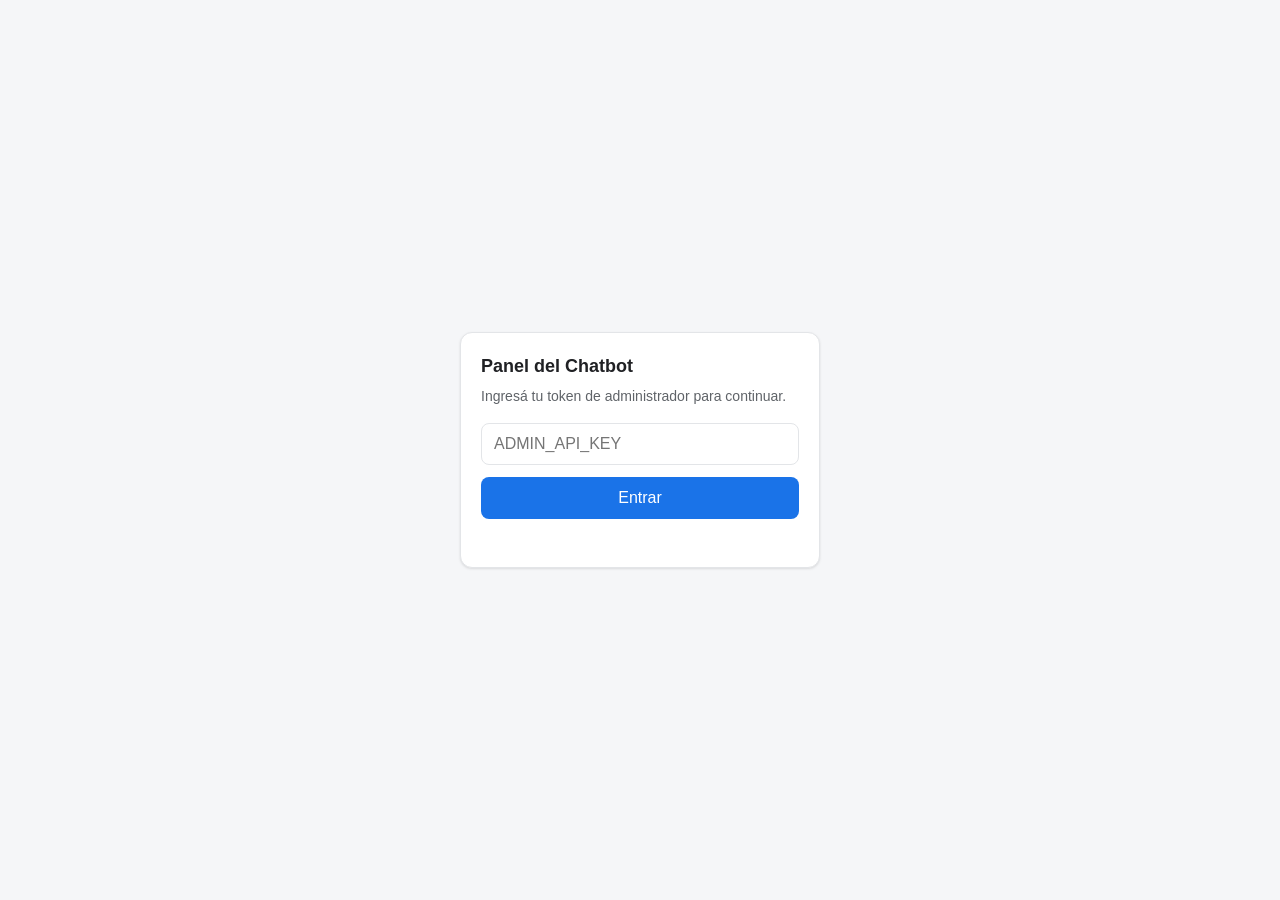
==== admin/index.html @ a66f0c2f "Fase 2: panel admin + rediseño widget + tests de integración + CI Panel de administración (/admin): " ====
<!DOCTYPE html>
<html lang="es">
<head>
  <meta charset="UTF-8" />
  <meta name="viewport" content="width=device-width, initial-scale=1.0" />
  <title>Panel · Chatbot</title>
  <style>
    :root {
      --accent: #1a73e8;
      --accent-d: #1557b0;
      --bg: #f5f6f8;
      --card: #ffffff;
      --text: #202124;
      --muted: #5f6368;
      --border: #e3e5e8;
      --radius: 12px;
      --shadow: 0 1px 3px rgba(0,0,0,.08), 0 1px 2px rgba(0,0,0,.04);
    }
    @media (prefers-color-scheme: dark) {
      :root {
        --bg: #15171c; --card: #1f2228; --text: #e8eaed;
        --muted: #9aa0a6; --border: #2d3139;
        --shadow: 0 1px 3px rgba(0,0,0,.4);
      }
    }
    * { box-sizing: border-box; }
    body {
      margin: 0; font-family: -apple-system, BlinkMacSystemFont, 'Segoe UI', Roboto, sans-serif;
      background: var(--bg); color: var(--text); line-height: 1.5;
    }
    header {
      background: var(--card); border-bottom: 1px solid var(--border);
      padding: 14px 24px; display: flex; align-items: center; gap: 12px;
      position: sticky; top: 0; z-index: 10;
    }
    header h1 { font-size: 17px; margin: 0; font-weight: 600; }
    header .badge { font-size: 11px; color: var(--muted); background: var(--bg);
      padding: 2px 8px; border-radius: 20px; border: 1px solid var(--border); }
    header .spacer { flex: 1; }
    button {
      font: inherit; cursor: pointer; border: none; border-radius: 8px;
      padding: 9px 16px; font-weight: 500; transition: background .15s, opacity .15s;
    }
    .btn-primary { background: var(--accent); color: #fff; }
    .btn-primary:hover { background: var(--accent-d); }
    .btn-primary:disabled { opacity: .5; cursor: default; }
    .btn-ghost { background: transparent; color: var(--muted); border: 1px solid var(--border); }
    .btn-ghost:hover { background: var(--bg); }

    main { max-width: 1100px; margin: 0 auto; padding: 24px; }
    .tabs { display: flex; gap: 4px; margin-bottom: 20px; }
    .tab {
      padding: 8px 16px; border-radius: 8px; background: transparent;
      color: var(--muted); font-weight: 500;
    }
    .tab.active { background: var(--accent); color: #fff; }

    .card { background: var(--card); border: 1px solid var(--border);
      border-radius: var(--radius); box-shadow: var(--shadow); padding: 20px; }
    .toolbar { display: flex; gap: 10px; align-items: center; flex-wrap: wrap; margin-bottom: 16px; }
    select, input, textarea {
      font: inherit; padding: 8px 12px; border-radius: 8px;
      border: 1px solid var(--border); background: var(--card); color: var(--text); outline: none;
    }
    select:focus, input:focus, textarea:focus { border-color: var(--accent); }
    label { font-size: 13px; color: var(--muted); display: block; margin-bottom: 5px; font-weight: 500; }

    table { width: 100%; border-collapse: collapse; font-size: 14px; }
    th { text-align: left; padding: 10px 12px; color: var(--muted); font-weight: 600;
      font-size: 12px; text-transform: uppercase; letter-spacing: .03em; border-bottom: 1px solid var(--border); }
    td { padding: 12px; border-bottom: 1px solid var(--border); vertical-align: middle; }
    tr:last-child td { border-bottom: none; }
    .chip { display: inline-block; padding: 2px 10px; border-radius: 20px; font-size: 12px; font-weight: 600; }
    .chip.new { background: #e8f0fe; color: #1557b0; }
    .chip.warm { background: #fef7e0; color: #b06000; }
    .chip.hot { background: #fce8e6; color: #c5221f; }
    .chip.contacted, .chip.qualified, .chip.converted { background: #e6f4ea; color: #137333; }
    .chip.lost { background: #f1f3f4; color: #5f6368; }
    .proj { font-size: 12px; color: var(--muted); }
    .empty { text-align: center; padding: 48px; color: var(--muted); }
    .muted { color: var(--muted); font-size: 13px; }

    /* Gate */
    #gate { position: fixed; inset: 0; background: var(--bg); display: flex;
      align-items: center; justify-content: center; z-index: 100; padding: 24px; }
    #gate .card { max-width: 360px; width: 100%; }
    #gate h2 { margin: 0 0 6px; font-size: 18px; }
    #gate p { margin: 0 0 16px; color: var(--muted); font-size: 14px; }
    #gate input { width: 100%; margin-bottom: 12px; }
    #gate button { width: 100%; }
    .err { color: #c5221f; font-size: 13px; margin-top: 10px; min-height: 18px; }

    .grid { display: grid; gap: 16px; grid-template-columns: 1fr 1fr 1fr; margin-top: 20px; }
    @media (max-width: 860px) { .grid { grid-template-columns: 1fr; } }
    .variant h4 { margin: 0 0 4px; font-size: 15px; }
    .variant .body { font-size: 14px; margin: 8px 0; }
    .variant .meta { font-size: 12px; color: var(--muted); }
    .cta { display: inline-block; margin-top: 8px; font-size: 12px; font-weight: 600;
      color: var(--accent); border: 1px solid var(--accent); padding: 3px 10px; border-radius: 6px; }
    .field { margin-bottom: 14px; }
    .field textarea { width: 100%; min-height: 80px; resize: vertical; }
    .spinner { display: inline-block; width: 16px; height: 16px; border: 2px solid rgba(255,255,255,.4);
      border-top-color: #fff; border-radius: 50%; animation: spin .7s linear infinite; vertical-align: middle; }
    @keyframes spin { to { transform: rotate(360deg); } }
    @media (prefers-reduced-motion: reduce) { .spinner { animation: none; } }
  </style>
</head>
<body>
  <!-- Gate de token -->
  <div id="gate">
    <div class="card">
      <h2>Panel del Chatbot</h2>
      <p>Ingresá tu token de administrador para continuar.</p>
      <input id="gate-token" type="password" placeholder="ADMIN_API_KEY" autocomplete="off" />
      <button class="btn-primary" id="gate-btn">Entrar</button>
      <div class="err" id="gate-err"></div>
    </div>
  </div>

  <header style="display:none">
    <h1>💬 Chatbot</h1>
    <span class="badge" id="env-badge">panel</span>
    <div class="spacer"></div>
    <button class="btn-ghost" id="logout">Salir</button>
  </header>

  <main style="display:none">
    <div class="tabs">
      <button class="tab active" data-tab="leads">Leads</button>
      <button class="tab" data-tab="ads">Generar anuncios</button>
    </div>

    <!-- Leads -->
    <section id="tab-leads">
      <div class="toolbar">
        <div>
          <label>Proyecto</label>
          <select id="filter-project">
            <option value="">Todos</option>
            <option value="agencia">Agencia</option>
            <option value="mesa">Mesa</option>
            <option value="ticketera">Ticketera</option>
          </select>
        </div>
        <div>
          <label>Estado</label>
          <select id="filter-status">
            <option value="">Todos</option>
            <option value="new">Nuevo</option>
            <option value="contacted">Contactado</option>
            <option value="qualified">Calificado</option>
            <option value="lost">Perdido</option>
          </select>
        </div>
        <div style="align-self:flex-end">
          <button class="btn-ghost" id="reload">↻ Actualizar</button>
        </div>
      </div>
      <div class="card">
        <div id="leads-content"><div class="empty">Cargando…</div></div>
      </div>
    </section>

    <!-- Ads -->
    <section id="tab-ads" style="display:none">
      <div class="card">
        <div class="field">
          <label>Proyecto</label>
          <select id="ad-project">
            <option value="agencia">Agencia — Gonzalo Ferraro Automóviles</option>
            <option value="mesa">Mesa — Helpdesk</option>
            <option value="ticketera">Ticketera — Soporte Dedalus</option>
          </select>
        </div>
        <div class="field">
          <label>¿Qué querés promocionar? (brief)</label>
          <textarea id="ad-brief" maxlength="1000" placeholder="Ej: Financiación 0% en autos 0km para este mes"></textarea>
        </div>
        <div class="field">
          <label>Plataforma</label>
          <select id="ad-channel">
            <option value="ambos">Facebook + Instagram</option>
            <option value="facebook">Facebook</option>
            <option value="instagram">Instagram</option>
          </select>
        </div>
        <button class="btn-primary" id="ad-generate">Generar 3 variantes</button>
        <div class="err" id="ad-err"></div>
        <div id="ad-results"></div>
      </div>
    </section>
  </main>

  <script>
    var TOKEN = localStorage.getItem('cb_admin_token') || '';

    function authHeaders() { return { 'Authorization': 'Bearer ' + TOKEN }; }
    function esc(s) { var d = document.createElement('div'); d.textContent = (s == null ? '' : String(s)); return d.innerHTML; }

    // ── Gate ──
    function showApp() {
      document.getElementById('gate').style.display = 'none';
      document.querySelector('header').style.display = 'flex';
      document.querySelector('main').style.display = 'block';
      loadLeads();
    }
    function tryLogin(token) {
      // Validamos llamando a /leads/ con el token.
      return fetch('/leads/', { headers: { 'Authorization': 'Bearer ' + token } })
        .then(function (r) {
          if (r.status === 401) throw new Error('Token incorrecto.');
          if (r.status === 503) throw new Error('Falta configurar ADMIN_API_KEY en el servidor.');
          if (!r.ok) throw new Error('Error ' + r.status);
          return true;
        });
    }
    document.getElementById('gate-btn').addEventListener('click', function () {
      var t = document.getElementById('gate-token').value.trim();
      var err = document.getElementById('gate-err');
      err.textContent = '';
      if (!t) { err.textContent = 'Ingresá el token.'; return; }
      tryLogin(t).then(function () {
        TOKEN = t; localStorage.setItem('cb_admin_token', t); showApp();
      }).catch(function (e) { err.textContent = e.message; });
    });
    document.getElementById('gate-token').addEventListener('keydown', function (e) {
      if (e.key === 'Enter') document.getElementById('gate-btn').click();
    });
    document.getElementById('logout').addEventListener('click', function () {
      localStorage.removeItem('cb_admin_token'); location.reload();
    });

    // ── Tabs ──
    document.querySelectorAll('.tab').forEach(function (tab) {
      tab.addEventListener('click', function () {
        document.querySelectorAll('.tab').forEach(function (t) { t.classList.remove('active'); });
        tab.classList.add('active');
        var name = tab.dataset.tab;
        document.getElementById('tab-leads').style.display = name === 'leads' ? 'block' : 'none';
        document.getElementById('tab-ads').style.display = name === 'ads' ? 'block' : 'none';
      });
    });

    // ── Leads ──
    var STATUS_OPTS = ['new', 'contacted', 'qualified', 'lost'];
    var STATUS_LABEL = { new: 'Nuevo', contacted: 'Contactado', qualified: 'Calificado', lost: 'Perdido',
      warm: 'Tibio', hot: 'Caliente', converted: 'Convertido' };

    function loadLeads() {
      var proj = document.getElementById('filter-project').value;
      var status = document.getElementById('filter-status').value;
      var qs = [];
      if (proj) qs.push('project=' + encodeURIComponent(proj));
      if (status) qs.push('status=' + encodeURIComponent(status));
      var url = '/leads/' + (qs.length ? '?' + qs.join('&') : '');
      var content = document.getElementById('leads-content');
      content.innerHTML = '<div class="empty">Cargando…</div>';

      fetch(url, { headers: authHeaders() })
        .then(function (r) { if (!r.ok) throw new Error('Error ' + r.status); return r.json(); })
        .then(renderLeads)
        .catch(function (e) { content.innerHTML = '<div class="empty">No se pudo cargar (' + esc(e.message) + ')</div>'; });
    }

    function renderLeads(leads) {
      var content = document.getElementById('leads-content');
      if (!leads.length) { content.innerHTML = '<div class="empty">Todavía no hay leads. 🌱<br><span class="muted">Aparecen acá cuando alguien deja sus datos en el chat.</span></div>'; return; }

      var rows = leads.map(function (l) {
        var contact = [l.phone, l.email, l.instagram ? '@' + l.instagram : ''].filter(Boolean).map(esc).join('<br>');
        var opts = STATUS_OPTS.map(function (s) {
          return '<option value="' + s + '"' + (s === l.status ? ' selected' : '') + '>' + STATUS_LABEL[s] + '</option>';
        }).join('');
        var date = l.created_at ? new Date(l.created_at).toLocaleDateString('es-AR', { day: '2-digit', month: 'short' }) : '';
        return '<tr>' +
          '<td><strong>' + esc(l.name || '—') + '</strong><div class="proj">' + esc(l.project) + '</div></td>' +
          '<td>' + (contact || '<span class="muted">—</span>') + '</td>' +
          '<td><span class="chip ' + esc(l.status) + '">' + (STATUS_LABEL[l.status] || esc(l.status)) + '</span></td>' +
          '<td><select data-id="' + esc(l.id) + '" class="status-sel">' + opts + '</select></td>' +
          '<td class="muted">' + esc(date) + '</td>' +
        '</tr>';
      }).join('');

      content.innerHTML =
        '<div class="muted" style="margin-bottom:10px">' + leads.length + ' lead' + (leads.length > 1 ? 's' : '') + '</div>' +
        '<table><thead><tr><th>Nombre</th><th>Contacto</th><th>Estado</th><th>Cambiar</th><th>Fecha</th></tr></thead><tbody>' +
        rows + '</tbody></table>';

      document.querySelectorAll('.status-sel').forEach(function (sel) {
        sel.addEventListener('change', function () {
          updateStatus(sel.dataset.id, sel.value);
        });
      });
    }

    function updateStatus(id, status) {
      fetch('/leads/' + id + '/status', {
        method: 'PATCH',
        headers: Object.assign({ 'Content-Type': 'application/json' }, authHeaders()),
        body: JSON.stringify({ status: status }),
      }).then(function (r) { if (r.ok) loadLeads(); });
    }

    document.getElementById('reload').addEventListener('click', loadLeads);
    document.getElementById('filter-project').addEventListener('change', loadLeads);
    document.getElementById('filter-status').addEventListener('change', loadLeads);

    // ── Ads ──
    document.getElementById('ad-generate').addEventListener('click', function () {
      var btn = this;
      var err = document.getElementById('ad-err');
      var results = document.getElementById('ad-results');
      err.textContent = ''; results.innerHTML = '';
      var brief = document.getElementById('ad-brief').value.trim();
      if (!brief) { err.textContent = 'Escribí qué querés promocionar.'; return; }

      btn.disabled = true; btn.innerHTML = '<span class="spinner"></span> Generando…';
      fetch('/ads/generate', {
        method: 'POST',
        headers: Object.assign({ 'Content-Type': 'application/json' }, authHeaders()),
        body: JSON.stringify({
          project: document.getElementById('ad-project').value,
          brief: brief,
          channel: document.getElementById('ad-channel').value,
        }),
      })
        .then(function (r) { return r.json().then(function (d) { return { ok: r.ok, d: d }; }); })
        .then(function (res) {
          if (!res.ok) throw new Error((res.d && res.d.detail) || 'Error generando');
          renderAds(res.d);
        })
        .catch(function (e) { err.textContent = e.message; })
        .finally(function () { btn.disabled = false; btn.textContent = 'Generar 3 variantes'; });
    });

    function renderAds(data) {
      var results = document.getElementById('ad-results');
      var variants = (data.variantes || []).map(function (v) {
        return '<div class="card variant">' +
          '<h4>' + esc(v.titular) + '</h4>' +
          '<div class="muted">' + esc(v.descripcion) + '</div>' +
          '<div class="body">' + esc(v.texto_principal) + '</div>' +
          '<div class="meta">🎨 ' + esc(v.concepto_visual) + '</div>' +
          '<span class="cta">' + esc(v.cta) + '</span>' +
        '</div>';
      }).join('');

      var pub = data.publico_sugerido || {};
      var aud = '<div class="card" style="margin-top:16px">' +
        '<strong>Público sugerido</strong><div class="muted" style="margin-top:6px">' +
        'Edad: ' + esc(pub.edad || '—') + ' · Ubicación: ' + esc(pub.ubicacion || '—') + '<br>' +
        'Intereses: ' + esc((pub.intereses || []).join(', ')) + '<br>' +
        'Presupuesto sugerido: ' + esc(data.presupuesto_sugerido_ars_dia || '—') + ' /día' +
        '</div></div>';

      results.innerHTML = '<div class="grid">' + variants + '</div>' + aud;
    }
  </script>
</body>
</html>
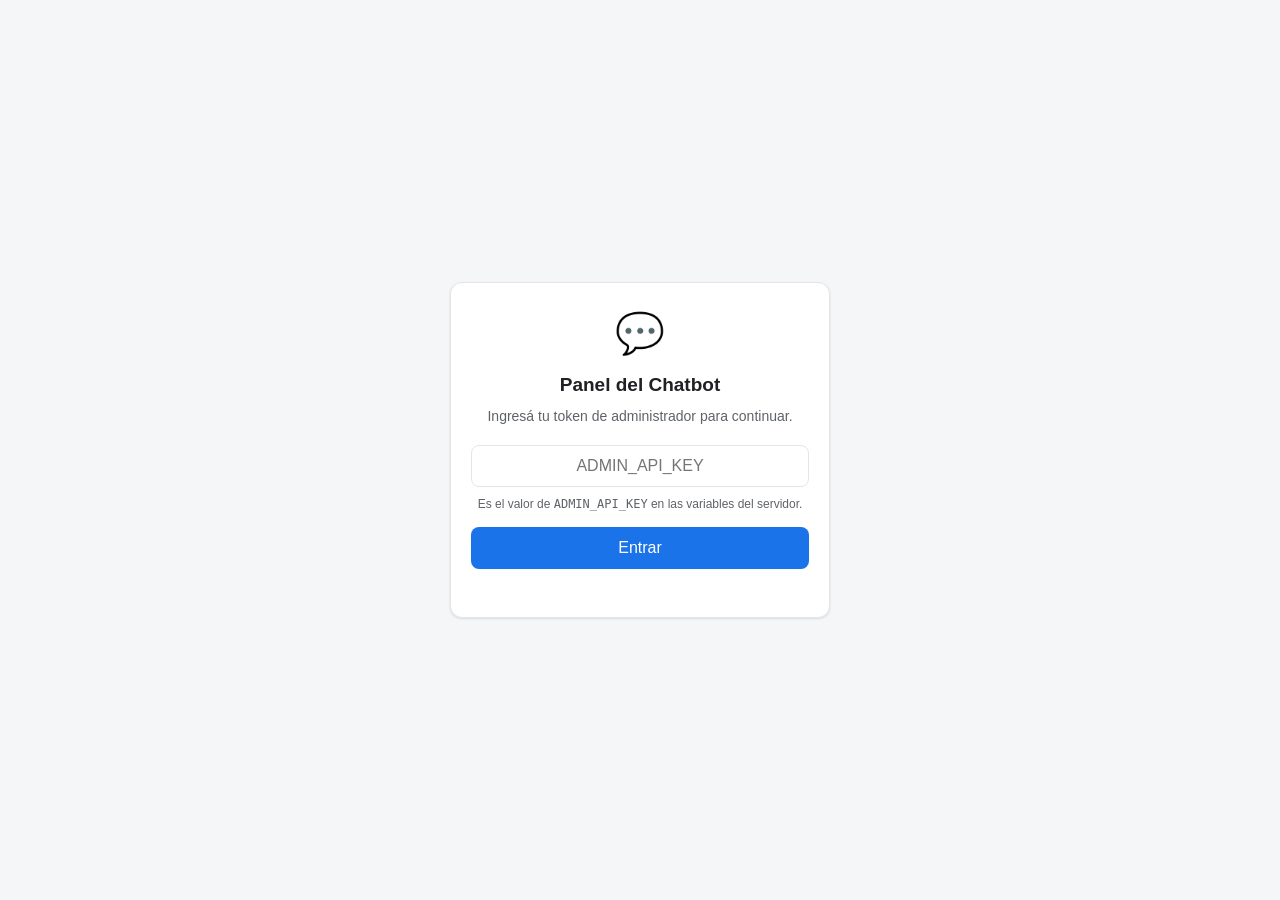
==== commit b29af1e4: "Batch 3: panel admin rediseñado (dashboard + UX + CSP) Visualización: - Nueva pestaña "Resumen": sta" ====
--- a/admin/index.html
+++ b/admin/index.html
@@ -4,114 +4,17 @@
   <meta charset="UTF-8" />
   <meta name="viewport" content="width=device-width, initial-scale=1.0" />
   <title>Panel · Chatbot</title>
-  <style>
-    :root {
-      --accent: #1a73e8;
-      --accent-d: #1557b0;
-      --bg: #f5f6f8;
-      --card: #ffffff;
-      --text: #202124;
-      --muted: #5f6368;
-      --border: #e3e5e8;
-      --radius: 12px;
-      --shadow: 0 1px 3px rgba(0,0,0,.08), 0 1px 2px rgba(0,0,0,.04);
-    }
-    @media (prefers-color-scheme: dark) {
-      :root {
-        --bg: #15171c; --card: #1f2228; --text: #e8eaed;
-        --muted: #9aa0a6; --border: #2d3139;
-        --shadow: 0 1px 3px rgba(0,0,0,.4);
-      }
-    }
-    * { box-sizing: border-box; }
-    body {
-      margin: 0; font-family: -apple-system, BlinkMacSystemFont, 'Segoe UI', Roboto, sans-serif;
-      background: var(--bg); color: var(--text); line-height: 1.5;
-    }
-    header {
-      background: var(--card); border-bottom: 1px solid var(--border);
-      padding: 14px 24px; display: flex; align-items: center; gap: 12px;
-      position: sticky; top: 0; z-index: 10;
-    }
-    header h1 { font-size: 17px; margin: 0; font-weight: 600; }
-    header .badge { font-size: 11px; color: var(--muted); background: var(--bg);
-      padding: 2px 8px; border-radius: 20px; border: 1px solid var(--border); }
-    header .spacer { flex: 1; }
-    button {
-      font: inherit; cursor: pointer; border: none; border-radius: 8px;
-      padding: 9px 16px; font-weight: 500; transition: background .15s, opacity .15s;
-    }
-    .btn-primary { background: var(--accent); color: #fff; }
-    .btn-primary:hover { background: var(--accent-d); }
-    .btn-primary:disabled { opacity: .5; cursor: default; }
-    .btn-ghost { background: transparent; color: var(--muted); border: 1px solid var(--border); }
-    .btn-ghost:hover { background: var(--bg); }
-
-    main { max-width: 1100px; margin: 0 auto; padding: 24px; }
-    .tabs { display: flex; gap: 4px; margin-bottom: 20px; }
-    .tab {
-      padding: 8px 16px; border-radius: 8px; background: transparent;
-      color: var(--muted); font-weight: 500;
-    }
-    .tab.active { background: var(--accent); color: #fff; }
-
-    .card { background: var(--card); border: 1px solid var(--border);
-      border-radius: var(--radius); box-shadow: var(--shadow); padding: 20px; }
-    .toolbar { display: flex; gap: 10px; align-items: center; flex-wrap: wrap; margin-bottom: 16px; }
-    select, input, textarea {
-      font: inherit; padding: 8px 12px; border-radius: 8px;
-      border: 1px solid var(--border); background: var(--card); color: var(--text); outline: none;
-    }
-    select:focus, input:focus, textarea:focus { border-color: var(--accent); }
-    label { font-size: 13px; color: var(--muted); display: block; margin-bottom: 5px; font-weight: 500; }
-
-    table { width: 100%; border-collapse: collapse; font-size: 14px; }
-    th { text-align: left; padding: 10px 12px; color: var(--muted); font-weight: 600;
-      font-size: 12px; text-transform: uppercase; letter-spacing: .03em; border-bottom: 1px solid var(--border); }
-    td { padding: 12px; border-bottom: 1px solid var(--border); vertical-align: middle; }
-    tr:last-child td { border-bottom: none; }
-    .chip { display: inline-block; padding: 2px 10px; border-radius: 20px; font-size: 12px; font-weight: 600; }
-    .chip.new { background: #e8f0fe; color: #1557b0; }
-    .chip.warm { background: #fef7e0; color: #b06000; }
-    .chip.hot { background: #fce8e6; color: #c5221f; }
-    .chip.contacted, .chip.qualified, .chip.converted { background: #e6f4ea; color: #137333; }
-    .chip.lost { background: #f1f3f4; color: #5f6368; }
-    .proj { font-size: 12px; color: var(--muted); }
-    .empty { text-align: center; padding: 48px; color: var(--muted); }
-    .muted { color: var(--muted); font-size: 13px; }
-
-    /* Gate */
-    #gate { position: fixed; inset: 0; background: var(--bg); display: flex;
-      align-items: center; justify-content: center; z-index: 100; padding: 24px; }
-    #gate .card { max-width: 360px; width: 100%; }
-    #gate h2 { margin: 0 0 6px; font-size: 18px; }
-    #gate p { margin: 0 0 16px; color: var(--muted); font-size: 14px; }
-    #gate input { width: 100%; margin-bottom: 12px; }
-    #gate button { width: 100%; }
-    .err { color: #c5221f; font-size: 13px; margin-top: 10px; min-height: 18px; }
-
-    .grid { display: grid; gap: 16px; grid-template-columns: 1fr 1fr 1fr; margin-top: 20px; }
-    @media (max-width: 860px) { .grid { grid-template-columns: 1fr; } }
-    .variant h4 { margin: 0 0 4px; font-size: 15px; }
-    .variant .body { font-size: 14px; margin: 8px 0; }
-    .variant .meta { font-size: 12px; color: var(--muted); }
-    .cta { display: inline-block; margin-top: 8px; font-size: 12px; font-weight: 600;
-      color: var(--accent); border: 1px solid var(--accent); padding: 3px 10px; border-radius: 6px; }
-    .field { margin-bottom: 14px; }
-    .field textarea { width: 100%; min-height: 80px; resize: vertical; }
-    .spinner { display: inline-block; width: 16px; height: 16px; border: 2px solid rgba(255,255,255,.4);
-      border-top-color: #fff; border-radius: 50%; animation: spin .7s linear infinite; vertical-align: middle; }
-    @keyframes spin { to { transform: rotate(360deg); } }
-    @media (prefers-reduced-motion: reduce) { .spinner { animation: none; } }
-  </style>
+  <link rel="stylesheet" href="/admin/styles.css" />
 </head>
 <body>
   <!-- Gate de token -->
   <div id="gate">
     <div class="card">
+      <div class="logo">💬</div>
       <h2>Panel del Chatbot</h2>
       <p>Ingresá tu token de administrador para continuar.</p>
       <input id="gate-token" type="password" placeholder="ADMIN_API_KEY" autocomplete="off" />
+      <p class="hint">Es el valor de <code>ADMIN_API_KEY</code> en las variables del servidor.</p>
       <button class="btn-primary" id="gate-btn">Entrar</button>
       <div class="err" id="gate-err"></div>
     </div>
@@ -119,19 +22,25 @@
 
   <header style="display:none">
     <h1>💬 Chatbot</h1>
-    <span class="badge" id="env-badge">panel</span>
+    <span class="badge">panel</span>
     <div class="spacer"></div>
     <button class="btn-ghost" id="logout">Salir</button>
   </header>
 
   <main style="display:none">
     <div class="tabs">
-      <button class="tab active" data-tab="leads">Leads</button>
+      <button class="tab active" data-tab="resumen">Resumen</button>
+      <button class="tab" data-tab="leads">Leads</button>
       <button class="tab" data-tab="ads">Generar anuncios</button>
     </div>
 
+    <!-- Resumen / dashboard -->
+    <section id="tab-resumen" class="section">
+      <div id="dash"><div class="sk-row" style="height:96px;margin-bottom:14px"></div></div>
+    </section>
+
     <!-- Leads -->
-    <section id="tab-leads">
+    <section id="tab-leads" class="section" style="display:none">
       <div class="toolbar">
         <div>
           <label>Proyecto</label>
@@ -152,17 +61,13 @@
             <option value="lost">Perdido</option>
           </select>
         </div>
-        <div style="align-self:flex-end">
-          <button class="btn-ghost" id="reload">↻ Actualizar</button>
-        </div>
+        <button class="btn-ghost" id="reload">↻ Actualizar</button>
       </div>
-      <div class="card">
-        <div id="leads-content"><div class="empty">Cargando…</div></div>
-      </div>
+      <div class="card"><div id="leads-content"></div></div>
     </section>
 
-    <!-- Ads -->
-    <section id="tab-ads" style="display:none">
+    <!-- Anuncios -->
+    <section id="tab-ads" class="section" style="display:none">
       <div class="card">
         <div class="field">
           <label>Proyecto</label>
@@ -191,170 +96,7 @@
     </section>
   </main>
 
-  <script>
-    var TOKEN = localStorage.getItem('cb_admin_token') || '';
-
-    function authHeaders() { return { 'Authorization': 'Bearer ' + TOKEN }; }
-    function esc(s) { var d = document.createElement('div'); d.textContent = (s == null ? '' : String(s)); return d.innerHTML; }
-
-    // ── Gate ──
-    function showApp() {
-      document.getElementById('gate').style.display = 'none';
-      document.querySelector('header').style.display = 'flex';
-      document.querySelector('main').style.display = 'block';
-      loadLeads();
-    }
-    function tryLogin(token) {
-      // Validamos llamando a /leads/ con el token.
-      return fetch('/leads/', { headers: { 'Authorization': 'Bearer ' + token } })
-        .then(function (r) {
-          if (r.status === 401) throw new Error('Token incorrecto.');
-          if (r.status === 503) throw new Error('Falta configurar ADMIN_API_KEY en el servidor.');
-          if (!r.ok) throw new Error('Error ' + r.status);
-          return true;
-        });
-    }
-    document.getElementById('gate-btn').addEventListener('click', function () {
-      var t = document.getElementById('gate-token').value.trim();
-      var err = document.getElementById('gate-err');
-      err.textContent = '';
-      if (!t) { err.textContent = 'Ingresá el token.'; return; }
-      tryLogin(t).then(function () {
-        TOKEN = t; localStorage.setItem('cb_admin_token', t); showApp();
-      }).catch(function (e) { err.textContent = e.message; });
-    });
-    document.getElementById('gate-token').addEventListener('keydown', function (e) {
-      if (e.key === 'Enter') document.getElementById('gate-btn').click();
-    });
-    document.getElementById('logout').addEventListener('click', function () {
-      localStorage.removeItem('cb_admin_token'); location.reload();
-    });
-
-    // ── Tabs ──
-    document.querySelectorAll('.tab').forEach(function (tab) {
-      tab.addEventListener('click', function () {
-        document.querySelectorAll('.tab').forEach(function (t) { t.classList.remove('active'); });
-        tab.classList.add('active');
-        var name = tab.dataset.tab;
-        document.getElementById('tab-leads').style.display = name === 'leads' ? 'block' : 'none';
-        document.getElementById('tab-ads').style.display = name === 'ads' ? 'block' : 'none';
-      });
-    });
-
-    // ── Leads ──
-    var STATUS_OPTS = ['new', 'contacted', 'qualified', 'lost'];
-    var STATUS_LABEL = { new: 'Nuevo', contacted: 'Contactado', qualified: 'Calificado', lost: 'Perdido',
-      warm: 'Tibio', hot: 'Caliente', converted: 'Convertido' };
-
-    function loadLeads() {
-      var proj = document.getElementById('filter-project').value;
-      var status = document.getElementById('filter-status').value;
-      var qs = [];
-      if (proj) qs.push('project=' + encodeURIComponent(proj));
-      if (status) qs.push('status=' + encodeURIComponent(status));
-      var url = '/leads/' + (qs.length ? '?' + qs.join('&') : '');
-      var content = document.getElementById('leads-content');
-      content.innerHTML = '<div class="empty">Cargando…</div>';
-
-      fetch(url, { headers: authHeaders() })
-        .then(function (r) { if (!r.ok) throw new Error('Error ' + r.status); return r.json(); })
-        .then(renderLeads)
-        .catch(function (e) { content.innerHTML = '<div class="empty">No se pudo cargar (' + esc(e.message) + ')</div>'; });
-    }
-
-    function renderLeads(leads) {
-      var content = document.getElementById('leads-content');
-      if (!leads.length) { content.innerHTML = '<div class="empty">Todavía no hay leads. 🌱<br><span class="muted">Aparecen acá cuando alguien deja sus datos en el chat.</span></div>'; return; }
-
-      var rows = leads.map(function (l) {
-        var contact = [l.phone, l.email, l.instagram ? '@' + l.instagram : ''].filter(Boolean).map(esc).join('<br>');
-        var opts = STATUS_OPTS.map(function (s) {
-          return '<option value="' + s + '"' + (s === l.status ? ' selected' : '') + '>' + STATUS_LABEL[s] + '</option>';
-        }).join('');
-        var date = l.created_at ? new Date(l.created_at).toLocaleDateString('es-AR', { day: '2-digit', month: 'short' }) : '';
-        return '<tr>' +
-          '<td><strong>' + esc(l.name || '—') + '</strong><div class="proj">' + esc(l.project) + '</div></td>' +
-          '<td>' + (contact || '<span class="muted">—</span>') + '</td>' +
-          '<td><span class="chip ' + esc(l.status) + '">' + (STATUS_LABEL[l.status] || esc(l.status)) + '</span></td>' +
-          '<td><select data-id="' + esc(l.id) + '" class="status-sel">' + opts + '</select></td>' +
-          '<td class="muted">' + esc(date) + '</td>' +
-        '</tr>';
-      }).join('');
-
-      content.innerHTML =
-        '<div class="muted" style="margin-bottom:10px">' + leads.length + ' lead' + (leads.length > 1 ? 's' : '') + '</div>' +
-        '<table><thead><tr><th>Nombre</th><th>Contacto</th><th>Estado</th><th>Cambiar</th><th>Fecha</th></tr></thead><tbody>' +
-        rows + '</tbody></table>';
-
-      document.querySelectorAll('.status-sel').forEach(function (sel) {
-        sel.addEventListener('change', function () {
-          updateStatus(sel.dataset.id, sel.value);
-        });
-      });
-    }
-
-    function updateStatus(id, status) {
-      fetch('/leads/' + id + '/status', {
-        method: 'PATCH',
-        headers: Object.assign({ 'Content-Type': 'application/json' }, authHeaders()),
-        body: JSON.stringify({ status: status }),
-      }).then(function (r) { if (r.ok) loadLeads(); });
-    }
-
-    document.getElementById('reload').addEventListener('click', loadLeads);
-    document.getElementById('filter-project').addEventListener('change', loadLeads);
-    document.getElementById('filter-status').addEventListener('change', loadLeads);
-
-    // ── Ads ──
-    document.getElementById('ad-generate').addEventListener('click', function () {
-      var btn = this;
-      var err = document.getElementById('ad-err');
-      var results = document.getElementById('ad-results');
-      err.textContent = ''; results.innerHTML = '';
-      var brief = document.getElementById('ad-brief').value.trim();
-      if (!brief) { err.textContent = 'Escribí qué querés promocionar.'; return; }
-
-      btn.disabled = true; btn.innerHTML = '<span class="spinner"></span> Generando…';
-      fetch('/ads/generate', {
-        method: 'POST',
-        headers: Object.assign({ 'Content-Type': 'application/json' }, authHeaders()),
-        body: JSON.stringify({
-          project: document.getElementById('ad-project').value,
-          brief: brief,
-          channel: document.getElementById('ad-channel').value,
-        }),
-      })
-        .then(function (r) { return r.json().then(function (d) { return { ok: r.ok, d: d }; }); })
-        .then(function (res) {
-          if (!res.ok) throw new Error((res.d && res.d.detail) || 'Error generando');
-          renderAds(res.d);
-        })
-        .catch(function (e) { err.textContent = e.message; })
-        .finally(function () { btn.disabled = false; btn.textContent = 'Generar 3 variantes'; });
-    });
-
-    function renderAds(data) {
-      var results = document.getElementById('ad-results');
-      var variants = (data.variantes || []).map(function (v) {
-        return '<div class="card variant">' +
-          '<h4>' + esc(v.titular) + '</h4>' +
-          '<div class="muted">' + esc(v.descripcion) + '</div>' +
-          '<div class="body">' + esc(v.texto_principal) + '</div>' +
-          '<div class="meta">🎨 ' + esc(v.concepto_visual) + '</div>' +
-          '<span class="cta">' + esc(v.cta) + '</span>' +
-        '</div>';
-      }).join('');
-
-      var pub = data.publico_sugerido || {};
-      var aud = '<div class="card" style="margin-top:16px">' +
-        '<strong>Público sugerido</strong><div class="muted" style="margin-top:6px">' +
-        'Edad: ' + esc(pub.edad || '—') + ' · Ubicación: ' + esc(pub.ubicacion || '—') + '<br>' +
-        'Intereses: ' + esc((pub.intereses || []).join(', ')) + '<br>' +
-        'Presupuesto sugerido: ' + esc(data.presupuesto_sugerido_ars_dia || '—') + ' /día' +
-        '</div></div>';
-
-      results.innerHTML = '<div class="grid">' + variants + '</div>' + aud;
-    }
-  </script>
+  <div id="toast-wrap"></div>
+  <script src="/admin/app.js"></script>
 </body>
 </html>
--- a/admin/styles.css
+++ b/admin/styles.css
@@ -0,0 +1,176 @@
+:root {
+  --accent: #1a73e8;
+  --accent-d: #1557b0;
+  --bg: #f5f6f8;
+  --card: #ffffff;
+  --text: #202124;
+  --muted: #5f6368;
+  --border: #e3e5e8;
+  --radius: 12px;
+  --shadow: 0 1px 3px rgba(0,0,0,.08), 0 1px 2px rgba(0,0,0,.04);
+  /* Colores de estado, reutilizados en chips, funnel y cards */
+  --st-new: #1557b0;
+  --st-new-bg: #e8f0fe;
+  --st-contacted: #b06000;
+  --st-contacted-bg: #fef7e0;
+  --st-qualified: #137333;
+  --st-qualified-bg: #e6f4ea;
+  --st-lost: #5f6368;
+  --st-lost-bg: #f1f3f4;
+}
+@media (prefers-color-scheme: dark) {
+  :root {
+    --bg: #15171c; --card: #1f2228; --text: #e8eaed; --muted: #9aa0a6; --border: #2d3139;
+    --shadow: 0 1px 3px rgba(0,0,0,.4);
+    --st-new-bg: #1a2740; --st-contacted-bg: #3a2c10; --st-qualified-bg: #14301f; --st-lost-bg: #2a2e36;
+  }
+}
+* { box-sizing: border-box; }
+body { margin: 0; font-family: -apple-system, BlinkMacSystemFont, 'Segoe UI', Roboto, sans-serif;
+  background: var(--bg); color: var(--text); line-height: 1.5; }
+
+header { background: var(--card); border-bottom: 1px solid var(--border);
+  padding: 14px 24px; display: flex; align-items: center; gap: 12px; position: sticky; top: 0; z-index: 10; }
+header h1 { font-size: 17px; margin: 0; font-weight: 600; letter-spacing: -0.01em; }
+header .badge { font-size: 11px; color: var(--muted); background: var(--bg);
+  padding: 2px 8px; border-radius: 20px; border: 1px solid var(--border); }
+header .spacer { flex: 1; }
+
+button { font: inherit; cursor: pointer; border: none; border-radius: 8px; padding: 9px 16px;
+  font-weight: 500; transition: background .15s, opacity .15s, transform .1s; }
+button:active { transform: translateY(1px); }
+.btn-primary { background: var(--accent); color: #fff; }
+.btn-primary:hover { background: var(--accent-d); }
+.btn-primary:disabled { opacity: .55; cursor: default; }
+.btn-ghost { background: transparent; color: var(--muted); border: 1px solid var(--border); }
+.btn-ghost:hover { background: var(--bg); }
+button:focus-visible, input:focus-visible, select:focus-visible { outline: 2px solid var(--accent); outline-offset: 1px; }
+
+main { max-width: 1100px; margin: 0 auto; padding: 24px; }
+.tabs { display: flex; gap: 4px; margin-bottom: 22px; }
+.tab { padding: 8px 16px; border-radius: 8px; background: transparent; color: var(--muted); font-weight: 500; }
+.tab.active { background: var(--accent); color: #fff; }
+.tab:hover:not(.active) { background: var(--card); }
+
+.card { background: var(--card); border: 1px solid var(--border); border-radius: var(--radius);
+  box-shadow: var(--shadow); padding: 20px; }
+.toolbar { display: flex; gap: 12px; align-items: flex-end; flex-wrap: wrap; margin-bottom: 16px; }
+select, input, textarea { font: inherit; padding: 8px 12px; border-radius: 8px;
+  border: 1px solid var(--border); background: var(--card); color: var(--text); outline: none; }
+select:focus, input:focus, textarea:focus { border-color: var(--accent); }
+label { font-size: 12px; color: var(--muted); display: block; margin-bottom: 5px; font-weight: 600;
+  text-transform: uppercase; letter-spacing: .03em; }
+
+/* ── Dashboard ── */
+.stat-grid { display: grid; grid-template-columns: repeat(auto-fit, minmax(150px, 1fr)); gap: 14px; margin-bottom: 18px; }
+.stat { background: var(--card); border: 1px solid var(--border); border-radius: var(--radius);
+  box-shadow: var(--shadow); padding: 16px 18px; }
+.stat .num { font-size: 30px; font-weight: 700; letter-spacing: -0.02em; line-height: 1.1; }
+.stat .lbl { font-size: 11px; color: var(--muted); text-transform: uppercase; letter-spacing: .04em;
+  font-weight: 600; margin-top: 4px; }
+.stat .delta { font-size: 12px; color: var(--st-qualified); margin-top: 6px; }
+.stat.accent .num { color: var(--accent); }
+.stat.warn .num { color: var(--st-contacted); }
+.stat.good .num { color: var(--st-qualified); }
+.stat.bad .num { color: var(--st-lost); }
+
+.section-title { font-size: 13px; font-weight: 600; color: var(--muted); text-transform: uppercase;
+  letter-spacing: .04em; margin: 0 0 12px; }
+.funnel { display: flex; flex-direction: column; gap: 10px; }
+.funnel-row { display: flex; align-items: center; gap: 12px; }
+.funnel-row .fname { width: 96px; font-size: 13px; color: var(--muted); flex-shrink: 0; }
+.funnel-bar-track { flex: 1; background: var(--bg); border-radius: 8px; height: 28px; overflow: hidden; }
+.funnel-bar { height: 100%; border-radius: 8px; min-width: 2px; transition: width .5s ease;
+  display: flex; align-items: center; padding-left: 10px; color: #fff; font-size: 13px; font-weight: 600; }
+.funnel-row .fpct { width: 64px; text-align: right; font-size: 12px; color: var(--muted); flex-shrink: 0; }
+.bar-new { background: var(--st-new); }
+.bar-contacted { background: var(--st-contacted); }
+.bar-qualified { background: var(--st-qualified); }
+.bar-lost { background: var(--st-lost); }
+.proj-bars { display: flex; flex-direction: column; gap: 10px; }
+.proj-row { display: flex; align-items: center; gap: 12px; }
+.proj-row .pname { width: 96px; font-size: 13px; flex-shrink: 0; text-transform: capitalize; }
+.proj-row .ptrack { flex: 1; background: var(--bg); border-radius: 6px; height: 18px; overflow: hidden; }
+.proj-row .pbar { height: 100%; background: var(--accent); border-radius: 6px; transition: width .5s ease; }
+.proj-row .pcount { width: 36px; text-align: right; font-size: 13px; font-weight: 600; flex-shrink: 0; }
+.dash-cols { display: grid; grid-template-columns: 1fr 1fr; gap: 16px; }
+@media (max-width: 760px) { .dash-cols { grid-template-columns: 1fr; } }
+
+/* ── Tabla de leads ── */
+table { width: 100%; border-collapse: collapse; font-size: 14px; }
+th { text-align: left; padding: 11px 12px; color: var(--muted); font-weight: 600; font-size: 11px;
+  text-transform: uppercase; letter-spacing: .04em; border-bottom: 1px solid var(--border); }
+td { padding: 13px 12px; border-bottom: 1px solid var(--border); vertical-align: top; }
+tr:last-child td { border-bottom: none; }
+.lead-row.clickable { cursor: pointer; }
+.lead-row.clickable:hover { background: var(--bg); }
+.name { font-weight: 600; }
+.proj { font-size: 12px; color: var(--muted); margin-top: 2px; }
+.tags { margin-top: 6px; }
+.tag { font-size: 11px; background: var(--bg); border: 1px solid var(--border); padding: 1px 8px;
+  border-radius: 6px; margin: 2px 4px 0 0; display: inline-block; color: var(--muted); }
+.notes-row td { background: var(--bg); font-size: 13px; color: var(--text); padding: 12px 16px; }
+.notes-row .nlabel { font-size: 11px; color: var(--muted); text-transform: uppercase; font-weight: 600; margin-bottom: 4px; }
+
+.chip { display: inline-block; padding: 3px 11px; border-radius: 20px; font-size: 12px; font-weight: 600; white-space: nowrap; }
+.chip.new { background: var(--st-new-bg); color: var(--st-new); }
+.chip.warm, .chip.contacted { background: var(--st-contacted-bg); color: var(--st-contacted); }
+.chip.qualified, .chip.converted, .chip.hot { background: var(--st-qualified-bg); color: var(--st-qualified); }
+.chip.lost { background: var(--st-lost-bg); color: var(--st-lost); }
+select.status-sel { padding: 5px 8px; font-size: 13px; }
+
+.muted { color: var(--muted); font-size: 13px; }
+.empty { text-align: center; padding: 48px 24px; color: var(--muted); }
+.empty .big { font-size: 32px; margin-bottom: 8px; }
+.error-box { text-align: center; padding: 40px 24px; color: var(--muted); }
+.error-box button { margin-top: 12px; }
+
+/* ── Skeleton ── */
+.sk-row { height: 46px; border-radius: 8px; margin-bottom: 8px;
+  background: linear-gradient(90deg, var(--bg) 25%, var(--border) 50%, var(--bg) 75%);
+  background-size: 200% 100%; animation: sk 1.2s infinite; }
+@keyframes sk { from { background-position: 200% 0; } to { background-position: -200% 0; } }
+
+/* ── Gate ── */
+#gate { position: fixed; inset: 0; background: var(--bg); display: flex; align-items: center;
+  justify-content: center; z-index: 100; padding: 24px; }
+#gate .card { max-width: 380px; width: 100%; text-align: center; animation: rise .3s ease both; }
+@keyframes rise { from { opacity: 0; transform: translateY(8px); } to { opacity: 1; transform: none; } }
+#gate .logo { font-size: 40px; margin-bottom: 8px; }
+#gate h2 { margin: 0 0 6px; font-size: 19px; }
+#gate p { margin: 0 0 18px; color: var(--muted); font-size: 14px; }
+#gate input { width: 100%; margin-bottom: 8px; text-align: center; }
+#gate .hint { font-size: 12px; color: var(--muted); margin: 0 0 14px; }
+#gate button { width: 100%; }
+.err { color: var(--st-lost); font-size: 13px; margin-top: 10px; min-height: 18px; }
+.err.bad { color: #c5221f; }
+
+/* ── Ads ── */
+.field { margin-bottom: 14px; }
+.field textarea { width: 100%; min-height: 84px; resize: vertical; }
+.grid { display: grid; gap: 16px; grid-template-columns: 1fr 1fr 1fr; margin-top: 20px; }
+@media (max-width: 860px) { .grid { grid-template-columns: 1fr; } }
+.variant { position: relative; }
+.variant h4 { margin: 0 0 4px; font-size: 15px; padding-right: 28px; }
+.variant .body { font-size: 14px; margin: 8px 0; }
+.variant .meta { font-size: 12px; color: var(--muted); }
+.cta { display: inline-block; margin-top: 8px; font-size: 12px; font-weight: 600; color: var(--accent);
+  border: 1px solid var(--accent); padding: 3px 10px; border-radius: 6px; }
+.copy-btn { position: absolute; top: 14px; right: 14px; background: var(--bg); border: 1px solid var(--border);
+  border-radius: 6px; padding: 3px 8px; font-size: 12px; color: var(--muted); }
+.copy-btn:hover { color: var(--accent); border-color: var(--accent); }
+
+/* ── Toast ── */
+#toast-wrap { position: fixed; bottom: 24px; right: 24px; z-index: 200; display: flex; flex-direction: column; gap: 8px; }
+.toast { background: var(--text); color: var(--card); padding: 10px 16px; border-radius: 8px;
+  font-size: 14px; box-shadow: 0 4px 16px rgba(0,0,0,.25); animation: toast-in .2s ease both; }
+.toast.bad { background: #c5221f; color: #fff; }
+@keyframes toast-in { from { opacity: 0; transform: translateY(8px); } to { opacity: 1; transform: none; } }
+
+.spinner { display: inline-block; width: 15px; height: 15px; border: 2px solid rgba(255,255,255,.4);
+  border-top-color: #fff; border-radius: 50%; animation: spin .7s linear infinite; vertical-align: -2px; }
+@keyframes spin { to { transform: rotate(360deg); } }
+
+@media (prefers-reduced-motion: reduce) {
+  .sk-row, .spinner, .toast, #gate .card, .funnel-bar, .proj-row .pbar { animation: none !important; transition: none !important; }
+}
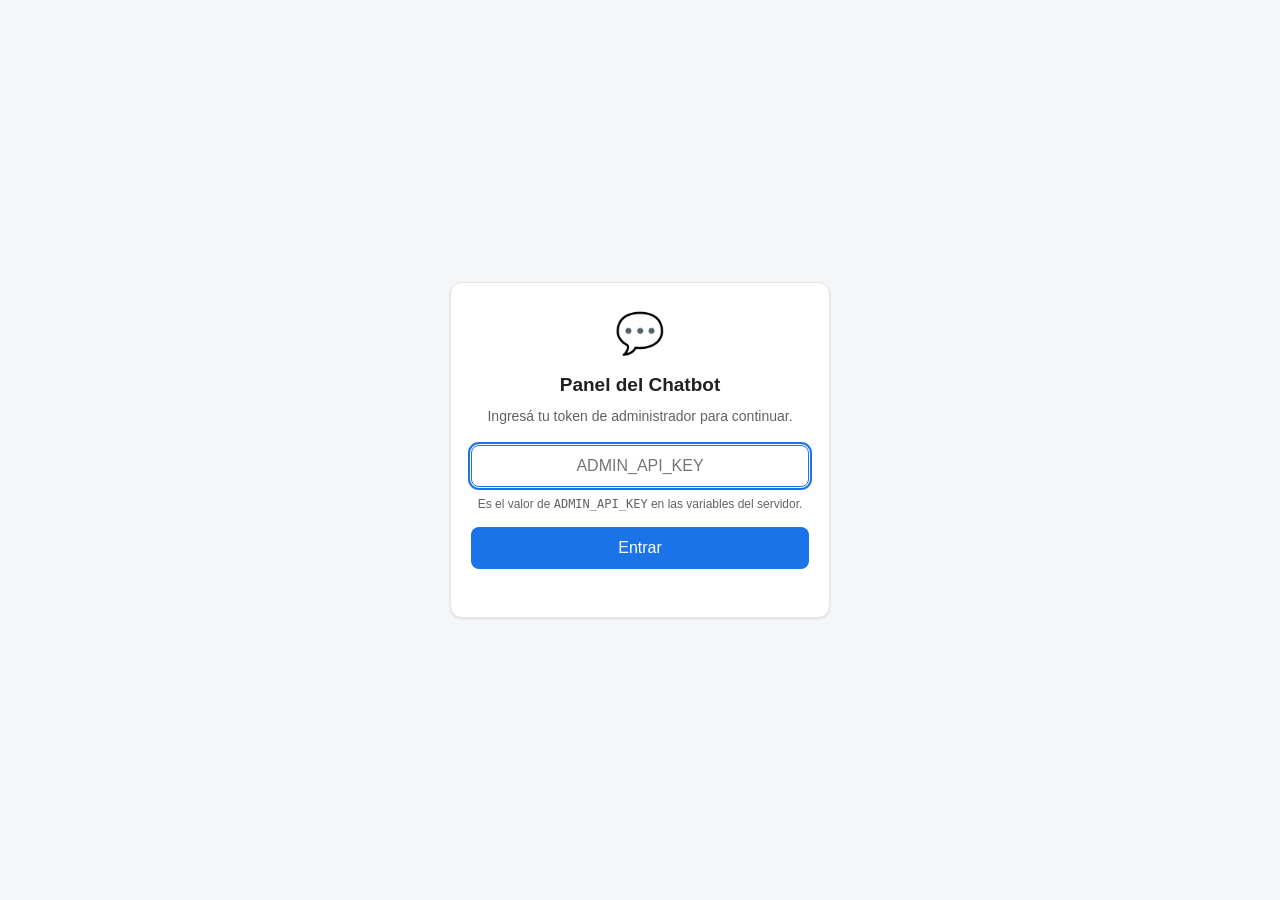
==== commit b107d683: "frontend: UX + accesibilidad + CSP estricta + wiring de features Panel admin (wiring de los endpoint" ====
--- a/admin/index.html
+++ b/admin/index.html
@@ -13,37 +13,41 @@
       <div class="logo">💬</div>
       <h2>Panel del Chatbot</h2>
       <p>Ingresá tu token de administrador para continuar.</p>
-      <input id="gate-token" type="password" placeholder="ADMIN_API_KEY" autocomplete="off" />
+      <input id="gate-token" type="password" placeholder="ADMIN_API_KEY" autocomplete="off" aria-label="Token de administrador" />
       <p class="hint">Es el valor de <code>ADMIN_API_KEY</code> en las variables del servidor.</p>
       <button class="btn-primary" id="gate-btn">Entrar</button>
       <div class="err" id="gate-err"></div>
     </div>
   </div>
 
-  <header style="display:none">
+  <header class="hidden">
     <h1>💬 Chatbot</h1>
     <span class="badge">panel</span>
     <div class="spacer"></div>
     <button class="btn-ghost" id="logout">Salir</button>
   </header>
 
-  <main style="display:none">
-    <div class="tabs">
-      <button class="tab active" data-tab="resumen">Resumen</button>
-      <button class="tab" data-tab="leads">Leads</button>
-      <button class="tab" data-tab="ads">Generar anuncios</button>
+  <main class="hidden">
+    <div class="tabs" role="tablist">
+      <button class="tab active" id="tabbtn-resumen" data-tab="resumen" role="tab" aria-selected="true" aria-controls="tab-resumen">Resumen</button>
+      <button class="tab" id="tabbtn-leads" data-tab="leads" role="tab" aria-selected="false" aria-controls="tab-leads">Leads</button>
+      <button class="tab" id="tabbtn-ads" data-tab="ads" role="tab" aria-selected="false" aria-controls="tab-ads">Generar anuncios</button>
     </div>
 
     <!-- Resumen / dashboard -->
-    <section id="tab-resumen" class="section">
-      <div id="dash"><div class="sk-row" style="height:96px;margin-bottom:14px"></div></div>
+    <section id="tab-resumen" class="section" role="tabpanel" aria-labelledby="tabbtn-resumen">
+      <div id="dash"><div class="sk-row sk-row-dash"></div></div>
     </section>
 
     <!-- Leads -->
-    <section id="tab-leads" class="section" style="display:none">
+    <section id="tab-leads" class="section hidden" role="tabpanel" aria-labelledby="tabbtn-leads">
       <div class="toolbar">
+        <div class="tb-search">
+          <label for="filter-q">Buscar</label>
+          <input id="filter-q" type="search" placeholder="Nombre, email o teléfono…" autocomplete="off" aria-label="Buscar leads por nombre, email o teléfono" />
+        </div>
         <div>
-          <label>Proyecto</label>
+          <label for="filter-project">Proyecto</label>
           <select id="filter-project">
             <option value="">Todos</option>
             <option value="agencia">Agencia</option>
@@ -52,7 +56,7 @@
           </select>
         </div>
         <div>
-          <label>Estado</label>
+          <label for="filter-status">Estado</label>
           <select id="filter-status">
             <option value="">Todos</option>
             <option value="new">Nuevo</option>
@@ -61,16 +65,26 @@
             <option value="lost">Perdido</option>
           </select>
         </div>
-        <button class="btn-ghost" id="reload">↻ Actualizar</button>
+        <div>
+          <label for="filter-sort">Orden</label>
+          <select id="filter-sort">
+            <option value="recent">Recientes primero</option>
+            <option value="oldest">Antiguos primero</option>
+          </select>
+        </div>
+        <div class="tb-actions">
+          <button class="btn-ghost" id="reload">↻ Actualizar</button>
+          <button class="btn-ghost" id="export-csv">↓ Exportar CSV</button>
+        </div>
       </div>
       <div class="card"><div id="leads-content"></div></div>
     </section>
 
     <!-- Anuncios -->
-    <section id="tab-ads" class="section" style="display:none">
+    <section id="tab-ads" class="section hidden" role="tabpanel" aria-labelledby="tabbtn-ads">
       <div class="card">
         <div class="field">
-          <label>Proyecto</label>
+          <label for="ad-project">Proyecto</label>
           <select id="ad-project">
             <option value="agencia">Agencia — Gonzalo Ferraro Automóviles</option>
             <option value="mesa">Mesa — Helpdesk</option>
@@ -78,11 +92,11 @@
           </select>
         </div>
         <div class="field">
-          <label>¿Qué querés promocionar? (brief)</label>
+          <label for="ad-brief">¿Qué querés promocionar? (brief)</label>
           <textarea id="ad-brief" maxlength="1000" placeholder="Ej: Financiación 0% en autos 0km para este mes"></textarea>
         </div>
         <div class="field">
-          <label>Plataforma</label>
+          <label for="ad-channel">Plataforma</label>
           <select id="ad-channel">
             <option value="ambos">Facebook + Instagram</option>
             <option value="facebook">Facebook</option>
@@ -96,7 +110,7 @@
     </section>
   </main>
 
-  <div id="toast-wrap"></div>
+  <div id="toast-wrap" role="status" aria-live="polite" aria-atomic="false"></div>
   <script src="/admin/app.js"></script>
 </body>
 </html>
--- a/admin/styles.css
+++ b/admin/styles.css
@@ -23,11 +23,15 @@
     --bg: #15171c; --card: #1f2228; --text: #e8eaed; --muted: #9aa0a6; --border: #2d3139;
     --shadow: 0 1px 3px rgba(0,0,0,.4);
     --st-new-bg: #1a2740; --st-contacted-bg: #3a2c10; --st-qualified-bg: #14301f; --st-lost-bg: #2a2e36;
+    --search-cancel-filter: invert(.7);
   }
 }
 * { box-sizing: border-box; }
 body { margin: 0; font-family: -apple-system, BlinkMacSystemFont, 'Segoe UI', Roboto, sans-serif;
   background: var(--bg); color: var(--text); line-height: 1.5; }
+
+/* Utilidad de visibilidad: reemplaza los display:none inline (CSP estricta sin 'unsafe-inline'). */
+.hidden { display: none !important; }
 
 header { background: var(--card); border-bottom: 1px solid var(--border);
   padding: 14px 24px; display: flex; align-items: center; gap: 12px; position: sticky; top: 0; z-index: 10; }
@@ -55,6 +59,17 @@
 .card { background: var(--card); border: 1px solid var(--border); border-radius: var(--radius);
   box-shadow: var(--shadow); padding: 20px; }
 .toolbar { display: flex; gap: 12px; align-items: flex-end; flex-wrap: wrap; margin-bottom: 16px; }
+/* La búsqueda crece para llenar el espacio; las acciones se empujan al borde derecho. */
+.toolbar .tb-search { flex: 1 1 220px; min-width: 180px; }
+.toolbar .tb-search input { width: 100%; }
+.toolbar .tb-actions { margin-left: auto; display: flex; gap: 8px; }
+/* En pantallas chicas las acciones bajan a su propia fila a ancho completo. */
+@media (max-width: 560px) {
+  .toolbar .tb-actions { margin-left: 0; flex-basis: 100%; }
+  .toolbar .tb-actions .btn-ghost { flex: 1; }
+}
+/* La X nativa de input[type=search] hereda el color del texto en dark mode. */
+input[type="search"]::-webkit-search-cancel-button { filter: var(--search-cancel-filter, none); }
 select, input, textarea { font: inherit; padding: 8px 12px; border-radius: 8px;
   border: 1px solid var(--border); background: var(--card); color: var(--text); outline: none; }
 select:focus, input:focus, textarea:focus { border-color: var(--accent); }
@@ -80,8 +95,7 @@
 .funnel-row { display: flex; align-items: center; gap: 12px; }
 .funnel-row .fname { width: 96px; font-size: 13px; color: var(--muted); flex-shrink: 0; }
 .funnel-bar-track { flex: 1; background: var(--bg); border-radius: 8px; height: 28px; overflow: hidden; }
-.funnel-bar { height: 100%; border-radius: 8px; min-width: 2px; transition: width .5s ease;
-  display: flex; align-items: center; padding-left: 10px; color: #fff; font-size: 13px; font-weight: 600; }
+.funnel-bar { height: 100%; border-radius: 8px; min-width: 2px; transition: width .5s ease; }
 .funnel-row .fpct { width: 64px; text-align: right; font-size: 12px; color: var(--muted); flex-shrink: 0; }
 .bar-new { background: var(--st-new); }
 .bar-contacted { background: var(--st-contacted); }
@@ -97,6 +111,8 @@
 @media (max-width: 760px) { .dash-cols { grid-template-columns: 1fr; } }
 
 /* ── Tabla de leads ── */
+.table-scroll { overflow-x: auto; -webkit-overflow-scrolling: touch; }
+.table-scroll table { min-width: 560px; }
 table { width: 100%; border-collapse: collapse; font-size: 14px; }
 th { text-align: left; padding: 11px 12px; color: var(--muted); font-weight: 600; font-size: 11px;
   text-transform: uppercase; letter-spacing: .04em; border-bottom: 1px solid var(--border); }
@@ -112,6 +128,38 @@
 .notes-row td { background: var(--bg); font-size: 13px; color: var(--text); padding: 12px 16px; }
 .notes-row .nlabel { font-size: 11px; color: var(--muted); text-transform: uppercase; font-weight: 600; margin-bottom: 4px; }
 
+/* Affordance de expansión: chevron que rota cuando la fila está abierta.
+   Da una pista visual de que la fila esconde notas (antes no había ninguna). */
+.expander { display: inline-flex; align-items: center; gap: 6px; }
+.expander .chev { display: inline-block; width: 14px; color: var(--muted); flex-shrink: 0;
+  transition: transform .15s ease; user-select: none; }
+.lead-row.is-open .expander .chev { transform: rotate(90deg); color: var(--accent); }
+.lead-row.is-open .name { color: var(--accent); }
+
+/* ── Transcript (conversación del lead) ── */
+.lead-actions { display: flex; gap: 8px; align-items: center; }
+.btn-mini { background: transparent; color: var(--muted); border: 1px solid var(--border);
+  border-radius: 7px; padding: 5px 10px; font-size: 12px; font-weight: 600; white-space: nowrap; }
+.btn-mini:hover { background: var(--bg); color: var(--accent); border-color: var(--accent); }
+.btn-mini[aria-expanded="true"] { color: var(--accent); border-color: var(--accent); }
+.transcript-row td { background: var(--bg); padding: 16px; }
+.transcript {
+  display: flex; flex-direction: column; gap: 8px;
+  max-height: 360px; overflow-y: auto; overscroll-behavior: contain;
+  padding: 2px; max-width: 640px;
+}
+.tr-head { font-size: 11px; color: var(--muted); text-transform: uppercase; letter-spacing: .04em;
+  font-weight: 600; margin-bottom: 4px; }
+.tr-bubble { max-width: 80%; padding: 9px 13px; border-radius: 14px; font-size: 13px; line-height: 1.45;
+  white-space: pre-wrap; word-break: break-word; box-shadow: var(--shadow); }
+.tr-bubble.assistant { background: var(--card); border: 1px solid var(--border); color: var(--text);
+  align-self: flex-start; border-bottom-left-radius: 4px; }
+.tr-bubble.user { background: var(--accent); color: #fff; align-self: flex-end; border-bottom-right-radius: 4px; }
+.tr-time { font-size: 10px; opacity: .7; display: block; margin-top: 3px; }
+.tr-loading { color: var(--muted); font-size: 13px; padding: 8px 2px; }
+/* El spinner por defecto es blanco (para botones). En la fila de transcript va sobre fondo claro. */
+.tr-loading .spinner, .btn-ghost .spinner { border-color: var(--border); border-top-color: var(--accent); }
+
 .chip { display: inline-block; padding: 3px 11px; border-radius: 20px; font-size: 12px; font-weight: 600; white-space: nowrap; }
 .chip.new { background: var(--st-new-bg); color: var(--st-new); }
 .chip.warm, .chip.contacted { background: var(--st-contacted-bg); color: var(--st-contacted); }
@@ -120,6 +168,8 @@
 select.status-sel { padding: 5px 8px; font-size: 13px; }
 
 .muted { color: var(--muted); font-size: 13px; }
+.leads-count { margin-bottom: 10px; }
+.card.aud-card { margin-top: 16px; }
 .empty { text-align: center; padding: 48px 24px; color: var(--muted); }
 .empty .big { font-size: 32px; margin-bottom: 8px; }
 .error-box { text-align: center; padding: 40px 24px; color: var(--muted); }
@@ -129,6 +179,8 @@
 .sk-row { height: 46px; border-radius: 8px; margin-bottom: 8px;
   background: linear-gradient(90deg, var(--bg) 25%, var(--border) 50%, var(--bg) 75%);
   background-size: 200% 100%; animation: sk 1.2s infinite; }
+.sk-row-dash { height: 96px; margin-bottom: 14px; }
+.sk-row-ad { height: 150px; }
 @keyframes sk { from { background-position: 200% 0; } to { background-position: -200% 0; } }
 
 /* ── Gate ── */
@@ -173,4 +225,5 @@
 
 @media (prefers-reduced-motion: reduce) {
   .sk-row, .spinner, .toast, #gate .card, .funnel-bar, .proj-row .pbar { animation: none !important; transition: none !important; }
-}
+  .expander .chev { transition: none !important; }
+}
